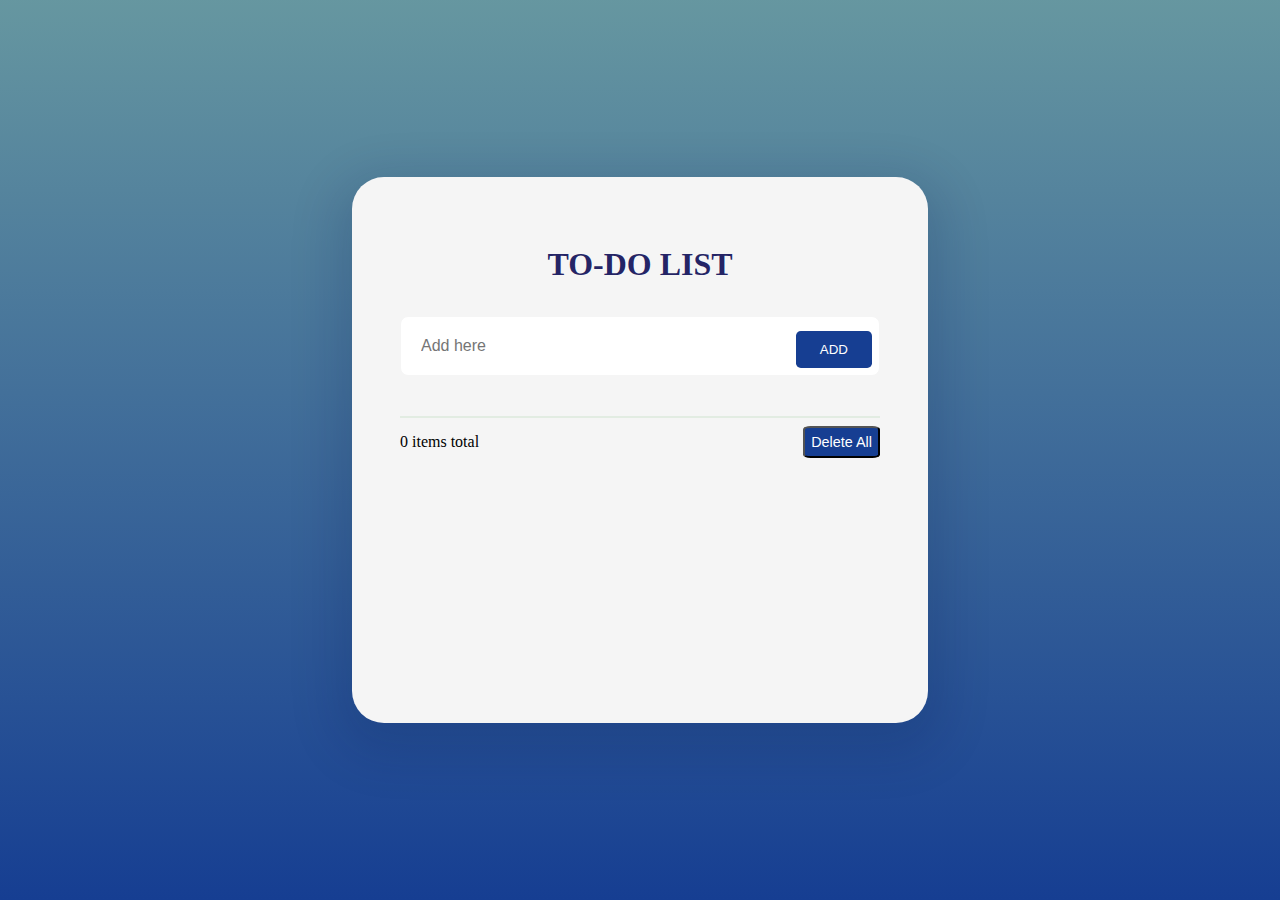
==== Task-1/index.html @ f88c1d6c "added task-1 todo list" ====
<!DOCTYPE html>
<html lang="en">

<head>
    <meta charset="UTF-8">
    <meta name="viewport" content="width=device-width, initial-scale=1.0">
    <link rel="stylesheet" href="styles.css">
    <script src="script.js" defer></script>
    <title>TODO List APP</title>
</head>
<body>
    <section class="todo">
        <h1>To-Do list</h1>
        <div class="input-div">
            <input type="text" class="input-field" id="todo-input" placeholder="Add here">
            <button class="btn">ADD</button>
        </div>
        <ul>
            <li id="todo-list"></li>
        </ul>
        <div>
            <hr class="counter"/>
            <div class="counter-container">
                <p><span>0</span> items total </p>
                <button id="deleteButton">Delete All</button>
            </div>
        </div>
       
    </section>
</body>

</html>
---- Task-1/styles.css ----
body{
    margin: 0;
    padding: 0;
    height: 100vh;
    /* background-color: gray; */
    display: flex;
    flex-direction: column;
    justify-content: space-evenly;
    align-items: center;
    background: linear-gradient(180deg, rgba(45, 112, 125, 0.73) 0%, #163e92 100%);

}

.btn{
    color: white;
    padding: 0.7rem 1.5rem;
    background-color:#163e92;
    border-radius: 0.3rem;
    border: none;
    position: absolute;
    right: 0.5rem;
    bottom:0.5rem;
}

.todo{
    display: flex;
    flex-direction: column;
    background-color: whitesmoke;
    padding: 3rem;
    border-radius: 2rem;
    height: 50%;
    width: 60%;
    max-width: 30rem ;
    box-shadow:0 1rem 3rem 1rem rgba(0,23,71,0.15) ;
}

h1{
    text-transform: uppercase;
    height: 3rem;
    color: rgba(7, 7, 82, 0.885);
    text-align: center;
}

.input-div{
    position: relative;
    display: flex;
}
.input-field{
    width: 100%;
    border: 0.06rem solid rgb(245, 245, 245);
    border-radius: 0.5rem;
    padding: 1.25rem;
    font-size: 1rem;
}

 .todo-container{   /* this is coming from js */
 display: flex;
 gap:1rem;
}

ul{
    padding: 0;
    margin: 0;
    overflow-y: scroll;
}

li{
    display: flex;
    flex-direction: column;
    /* gap: 1rem; */
    padding: 1rem;
}

#todo-list p{  /* p tag coming from js */
    color: rgb(0, 0, 0);
    font-size: 1.04rem;
    font-weight: bold;
}
/* input[type="checkbox"]::before{
    content: "\2713";
    display: inline-block;
    width: 2rem;
    height: 2rem;
    font-size: 1.7rem;
    text-align: center;
    border-radius: 50%;
    color: transparent;
} */

input[type=checkbox]{
    /* appearance: none; */
    margin-top: 3%;
    cursor: pointer;
    width: 1.5rem;
    height: 1.5rem;
    font-size: 1rem;
    text-align: center;
    border-radius: 50%;
    display: inline-block;
}



.disabled {
    display: flex;
    text-decoration: line-through;
}

.counter{
    border: 0.06rem solid rgba(0, 128, 0, 0.074);
}

.counter-container p{
    align-self: center;
    
}

.counter-container{
    height: 2rem;
    display: flex;
    justify-content: space-between;
}

.counter-container button {
    border-radius:10% ;

    background-color: #163e92;
    font-size: 0.9rem;
    color: white;
}
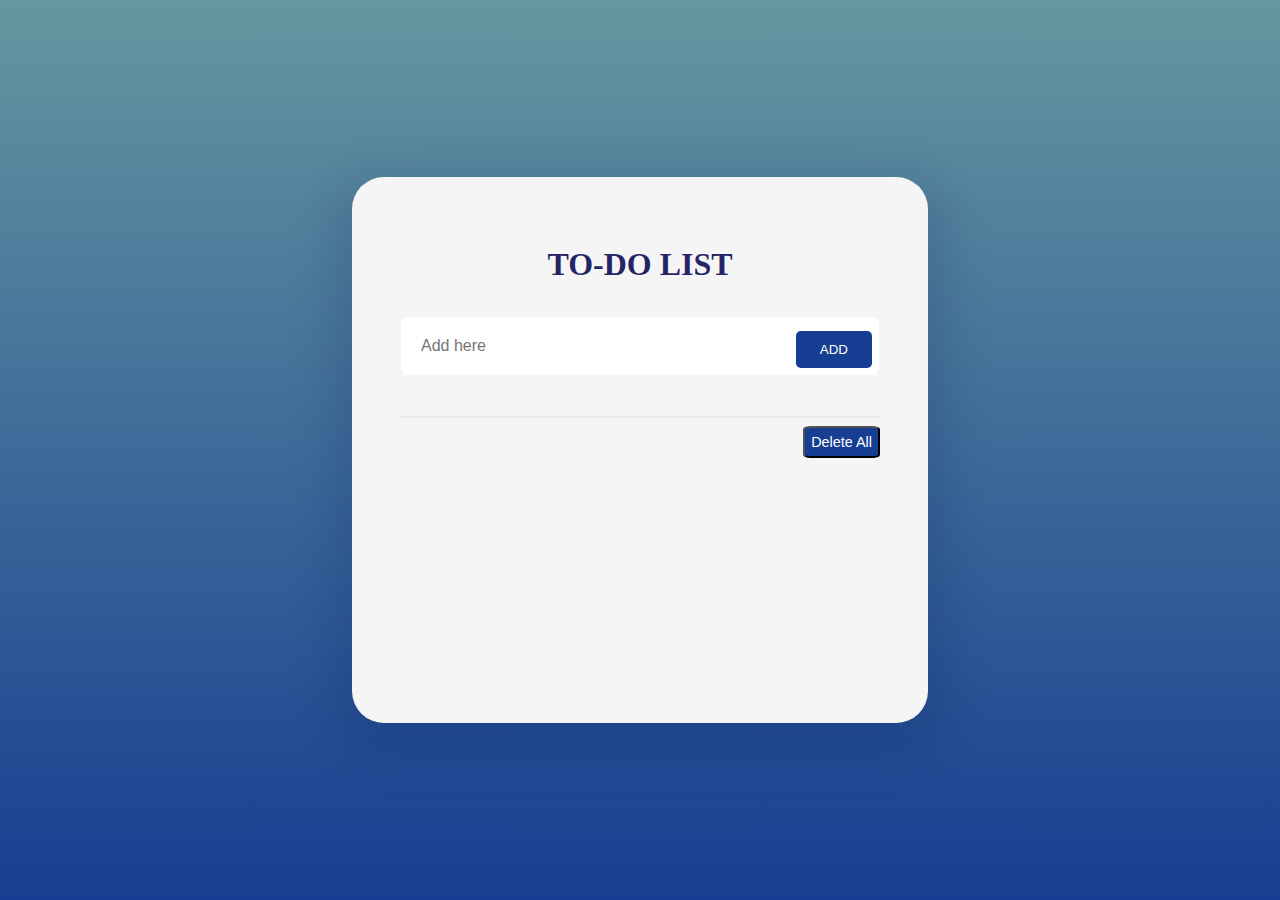
==== commit c3f6194e: "added Task-1" ====
--- a/Task-1/index.html
+++ b/Task-1/index.html
@@ -21,7 +21,7 @@
         <div>
             <hr class="counter"/>
             <div class="counter-container">
-                <p><span>0</span> items total </p>
+                <!-- <p><span>0</span> items total </p> -->
                 <button id="deleteButton">Delete All</button>
             </div>
         </div>
--- a/Task-1/styles.css
+++ b/Task-1/styles.css
@@ -118,7 +118,7 @@
 .counter-container{
     height: 2rem;
     display: flex;
-    justify-content: space-between;
+    justify-content: flex-end;
 }
 
 .counter-container button {
